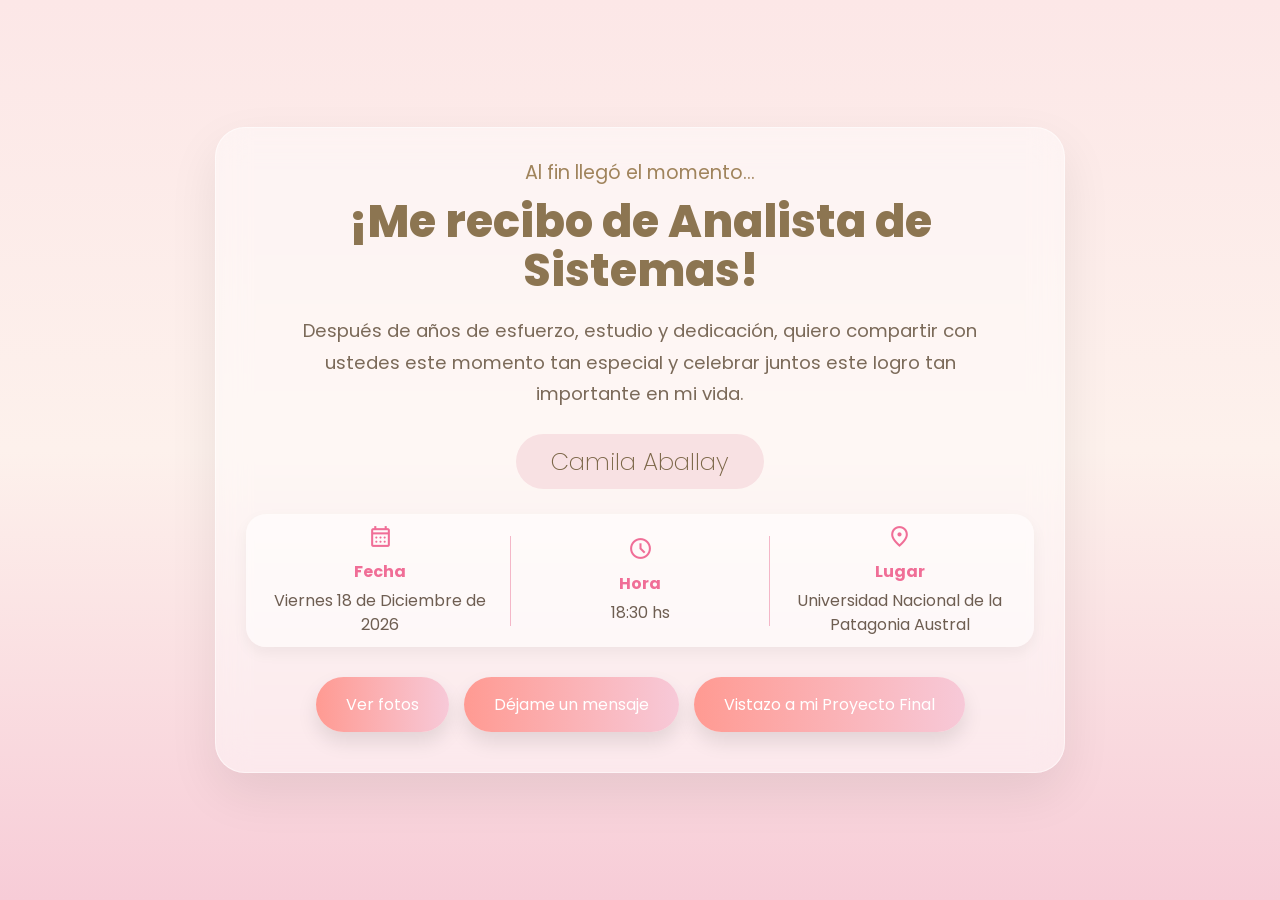
==== index.html @ e0509511 "Primer commit" ====
<!DOCTYPE html>
<html lang="es">

<head>

    <meta charset="UTF-8">
    <meta name="viewport" content="width=device-width, initial-scale=1.0">

    <title>¡Me recibo!</title>

    <link rel="preconnect" href="https://fonts.googleapis.com">

    <link rel="preconnect" href="https://fonts.gstatic.com" crossorigin>

    <link href="https://fonts.googleapis.com/css2?family=Poppins:wght@300;400;500;600;700;800&display=swap" rel="stylesheet">

    <link href="https://fonts.googleapis.com/css2?family=Material+Symbols+Outlined" rel="stylesheet">

    <link rel="stylesheet" href="css/inv.css">
    <script defer src="js/inv.js"></script>


</head>

<body>

    <div class="card">

        

        <p class="subtitulo">
            Al fin llegó el momento...
        </p>

        <h1>
            ¡Me recibo de Analista
            de Sistemas!
        </h1>

        <p class="descripcion">

            Después de años de esfuerzo, estudio y dedicación,
            quiero compartir con ustedes este momento tan especial
            y celebrar juntos este logro tan importante en mi vida. 

        </p>

        <div class="nombre">
            Camila Aballay
        </div>

        <!-- INFORMACIÓN DEL EVENTO -->

        <div class="evento">

            <div class="dato">

                <span class="material-symbols-outlined">
                    calendar_month
                </span>

                <h3>Fecha</h3>

                <p>
                    Viernes 18 de Diciembre de 2026
                </p>

            </div>

            <div class="separador"></div>

            <div class="dato">

                <span class="material-symbols-outlined">
                    schedule
                </span>

                <h3>Hora</h3>

                <p>
                    18:30 hs
                </p>

            </div>

            <div class="separador"></div>

            <div class="dato">

                <span class="material-symbols-outlined">
                    location_on
                </span>

                <h3>Lugar</h3>

                <p>
                    Universidad Nacional de la Patagonia Austral
                
                </p>

            </div>

        </div>

        <!-- BOTONES -->

        <div class="botones">

            <a href="#">
                 Ver fotos
            </a>

            <a href="#">
                 Déjame un mensaje
            </a>
            

            <a href="flora.html">
                 Vistazo a mi Proyecto Final </a>
            

        </div>

        </div>

        




</body>

</html>
---- css/inv.css ----
*{
    margin:0;
    padding:0;
    box-sizing:border-box;
}

body{
    min-height:100vh;

    display:flex;
    justify-content:center;
    align-items:center;

    padding:30px;

    font-family:'Poppins',sans-serif;

    background:linear-gradient(
        180deg,
        #FCE7E7 0%,
        #FDF1EC 50%,
        #F7CCD7 100%
    );

    overflow-x:hidden;
}

/* TARJETA */

.card{
 
    position:relative;
    z-index:10;
    width:850px;
    max-width:100%;

    text-align:center;

    padding:30px;

    border-radius:30px;

    background:rgba(255,255,255,.45);

    backdrop-filter:blur(16px);

    border:1px solid rgba(255,255,255,.5);

    box-shadow:
    0 20px 50px rgba(0,0,0,.08);


   
}


/* ICONO */

.icono{

    font-size:60px;

    margin-bottom:10px;
}

/* DECORACIÓN */


/* SUBTÍTULO */

.subtitulo{

    font-size:1.2rem;

    color:#A0845C;

    margin-bottom:10px;
}

/* TITULO */

h1{

    font-size:2.8rem;

    line-height:1.1;

    color:#8C7551;

    margin-bottom:20px;

    font-weight:800;
}

/* DESCRIPCIÓN */

.descripcion{

    max-width:700px;

    margin:0 auto 25px;

    font-size:1.15rem;

    line-height:1.7;

    color:#7B6A59;
}

/* NOMBRE */

.nombre{

    display:inline-block;

    padding:10px 35px;

    border-radius:999px;

    background:#F8E1E3;

    color:#7A6546;

    font-size:1.5rem;

    font-weight:200;

    margin-bottom:25px;
}

/* EVENTO */

.evento{

        display:flex;

    justify-content:center;
    align-items:center;

    gap:5px;

    padding:10px;

    border-radius:20px;

    background:rgba(255,255,255,.55);

    box-shadow:
    0 6px 15px rgba(0,0,0,.05);

    margin-bottom:30px;
}

.dato{
    flex:1;
}

.dato .material-symbols-outlined{

    font-size:25px;

    color:#F06E97;

    margin-bottom:10px;
}

.dato h3{

    color:#F06E97;

    margin-bottom:5px;

    font-size:1.0rem;
}

.dato p{

    color:#6E5E52;

    line-height:1.5;
}

.separador{

    width:1px;

    height:90px;

    background:#F4B7C8;
}

/* BOTONES */

.botones{

    display:flex;

    justify-content:center;

    gap:15px;

    margin-bottom:10px;
}

.botones a,
.boton-proyecto a{

    display:inline-block;

    text-decoration:none;

    color:white;

    font-weight:400;

    padding:15px 30px;

    border-radius:999px;

    background:linear-gradient(
        90deg,
        #FF9A92,
        #F7C9D8
    );

    box-shadow:
    0 10px 20px rgba(0,0,0,.10);

    transition:.3s;
}

.botones a:hover,
.boton-proyecto a:hover{

    transform:translateY(-4px);

    box-shadow:
    0 15px 30px rgba(0,0,0,.15);
}

.boton-proyecto{

    display:flex;

    justify-content:center;

    margin-bottom:25px;
}

/* FOOTER */

.footer{

    margin-top:15px;

    color:#8A7A6A;

    font-size:.95rem;

    font-style:italic;
}

/* BRILLOS */




/* RESPONSIVE */

@media(max-width:900px){

    .card{
        padding:35px;
    }

    h1{
        font-size:2.8rem;
    }

    .descripcion{
        font-size:1rem;
    }

    .evento{
        flex-direction:column;
    }

    .separador{
        display:none;
    }

    .botones{
        flex-direction:column;
        align-items:center;
    }
}

@media(max-width:600px){

    body{
        padding:15px;
    }

    .card{
        padding:25px;
    }

    h1{
        font-size:2rem;
    }

    .subtitulo{
        font-size:1rem;
    }

    .descripcion{
        font-size:.95rem;
    }

    .nombre{
        font-size:1.3rem;
        padding:10px 25px;
    }

    .evento{
        padding:20px;
    }

    .dato p{
        font-size:.9rem;
    }
}
.confetti{
    position:fixed;

    top:-20px;

    border-radius:3px;

    z-index:1;

    pointer-events:none;

    animation:caer linear infinite;
}

@keyframes caer{

    0%{
        transform:
        translateY(-100px)
        rotate(0deg);
    }

    100%{
        transform:
        translateY(120vh)
        rotate(720deg);
    }
}
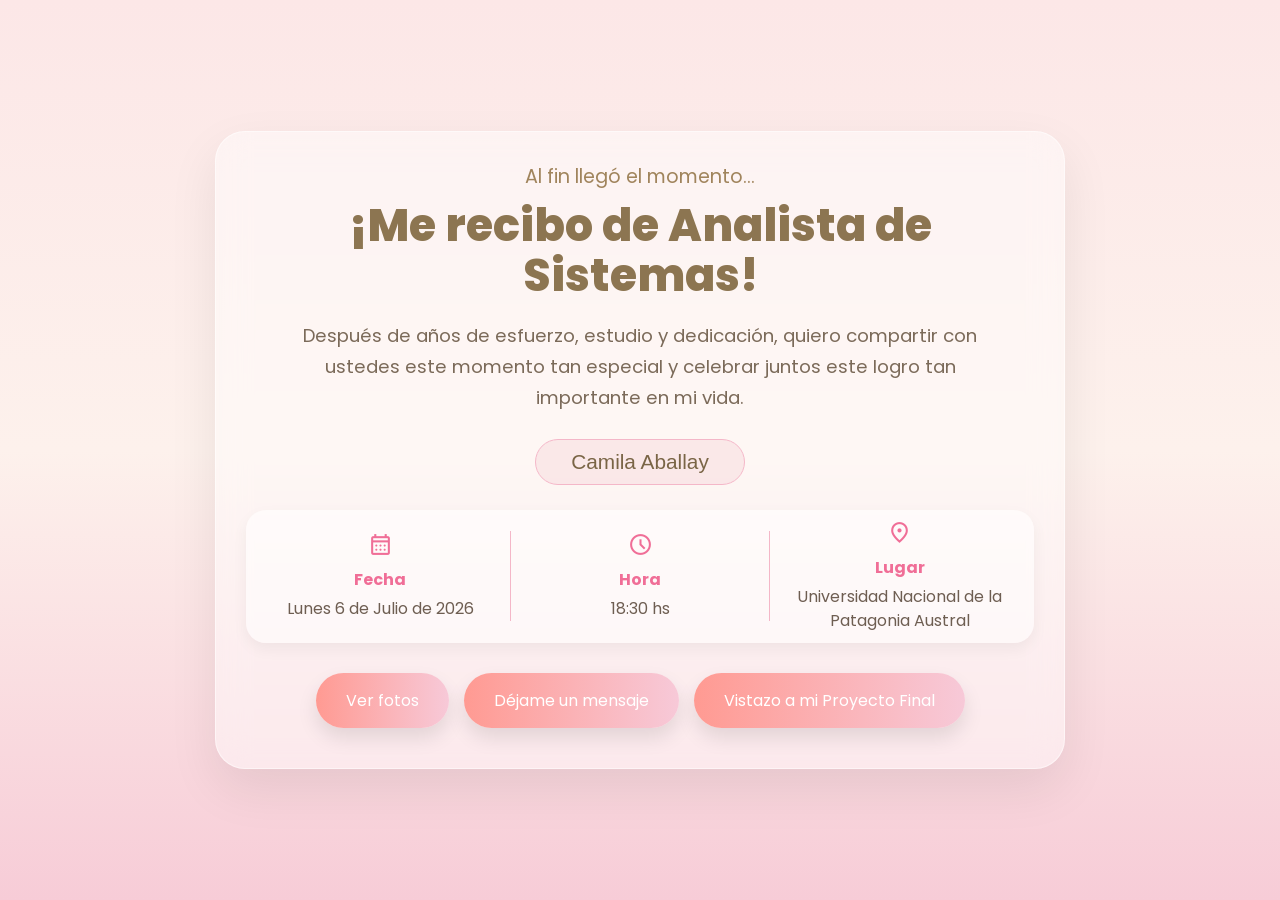
==== commit 7137e52f: "modificación del interfaz para computadora y celular" ====
--- a/index.html
+++ b/index.html
@@ -62,7 +62,7 @@
                 <h3>Fecha</h3>
 
                 <p>
-                    Viernes 18 de Diciembre de 2026
+                    Lunes 6 de Julio de 2026
                 </p>
 
             </div>
--- a/css/inv.css
+++ b/css/inv.css
@@ -126,6 +126,13 @@
     font-weight:200;
 
     margin-bottom:25px;
+    background:rgba(248,225,227,.7);
+
+    border:1px solid #F4B7C8;
+
+    font-weight:500;
+
+    font-size:1.3rem;
 }
 
 /* EVENTO */
@@ -298,38 +305,147 @@
 @media(max-width:600px){
 
     body{
-        padding:15px;
+        padding:12px;
     }
 
     .card{
-        padding:25px;
+      
+         animation:flotar 5s ease-in-out infinite;
+         border:1px solid rgba(255,255,255,.9);
+         box-shadow: 0 15px 40px rgba(240,110,151,.12);
     }
 
     h1{
-        font-size:2rem;
+        font-size:2.2rem;
+        line-height:1.1;
+        margin-top:15px;
+        margin-bottom:25px;
     }
 
     .subtitulo{
         font-size:1rem;
+          margin-bottom:20px;
     }
 
     .descripcion{
-        font-size:.95rem;
+      text-align:center;
+    max-width:280px;
+    margin:0 auto 18px;
+    line-height:1.6;
+     
+     
     }
 
     .nombre{
+   font-size:1.35rem;
+    font-weight:600;
+
+    background:white;
+
+    box-shadow:
+    0 5px 15px rgba(240,110,151,.10);
+    }
+    .nombre{
+    transition:.2s;
+}
+
+.nombre:active{
+    transform:scale(.98);
+}
+
+  .evento{
+  display:flex;
+    flex-direction:column;
+    gap:15px;
+
+    background:none;
+    box-shadow:none;
+}
+
+.dato{
+   background:white;
+
+    border-radius:20px;
+
+    padding:18px;
+
+    width:100%;
+     transition:.2s;
+}
+
+    .dato .material-symbols-outlined{
+        font-size:32px;
+    }
+
+    .dato h3{
         font-size:1.3rem;
-        padding:10px 25px;
-    }
-
-    .evento{
-        padding:20px;
+        margin-bottom:8px;
     }
 
     .dato p{
-        font-size:.9rem;
-    }
-}
+        font-size:1rem;
+        line-height:1.4;
+    }
+.dato:active{
+    transform:scale(.98);
+}
+    .botones{
+        width:100%;
+        gap:14px;
+        margin-top:10px;
+    }
+
+    .botones a{
+      width:85%;
+      max-width:260px;
+
+      border-radius:999px;
+
+      padding:15px;
+ transition:.2s;
+      font-weight:600;
+      height:52px;
+
+    display:flex;
+    justify-content:center;
+    align-items:center;
+    }
+.botones a{
+    position:relative;
+    overflow:hidden;
+}
+
+.botones a::after{
+    content:"";
+
+    position:absolute;
+
+    top:50%;
+    left:50%;
+
+    width:0;
+    height:0;
+
+    background:rgba(255,255,255,.3);
+
+    border-radius:50%;
+
+    transform:translate(-50%,-50%);
+
+    transition:.4s;
+}
+
+.botones a:active::after{
+   
+     width:180px;
+    height:180px;
+}
+.botones a:active{
+    transform:scale(.97);
+     opacity:.9;
+}
+}
+
 .confetti{
     position:fixed;
 
@@ -357,4 +473,13 @@
         translateY(120vh)
         rotate(720deg);
     }
+}
+@keyframes flotar{
+    0%,100%{
+        transform:translateY(0);
+    }
+
+    50%{
+        transform:translateY(-4px);
+    }
 }
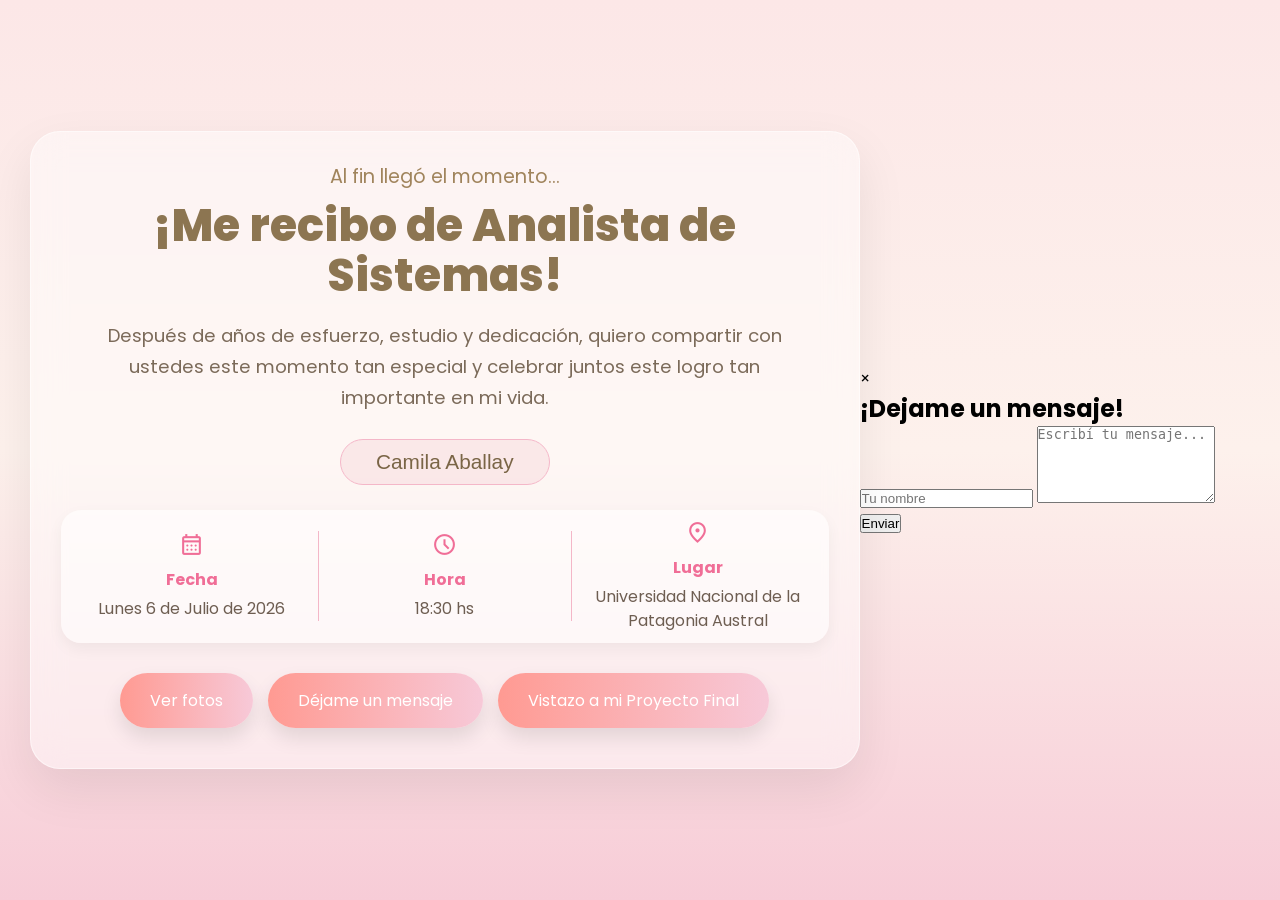
==== commit 3de005d6: "agregación de modal dejar mensaje" ====
--- a/index.html
+++ b/index.html
@@ -110,7 +110,7 @@
                  Ver fotos
             </a>
 
-            <a href="#">
+            <a href="abrirModal">
                  Déjame un mensaje
             </a>
             
@@ -123,7 +123,26 @@
 
         </div>
 
-        
+   <!-- Modal -->
+<div class="modal" id="modalMensaje">
+    <div class="modal-contenido">
+
+        <span class="cerrar" id="cerrarModal">&times;</span>
+
+        <h2>¡Dejame un mensaje!</h2>
+
+        <form>
+
+            <input type="text" placeholder="Tu nombre" required>
+
+            <textarea placeholder="Escribí tu mensaje..." rows="5" required></textarea>
+
+            <button type="submit">Enviar</button>
+
+        </form>
+
+    </div>
+</div>     
 
 
 
